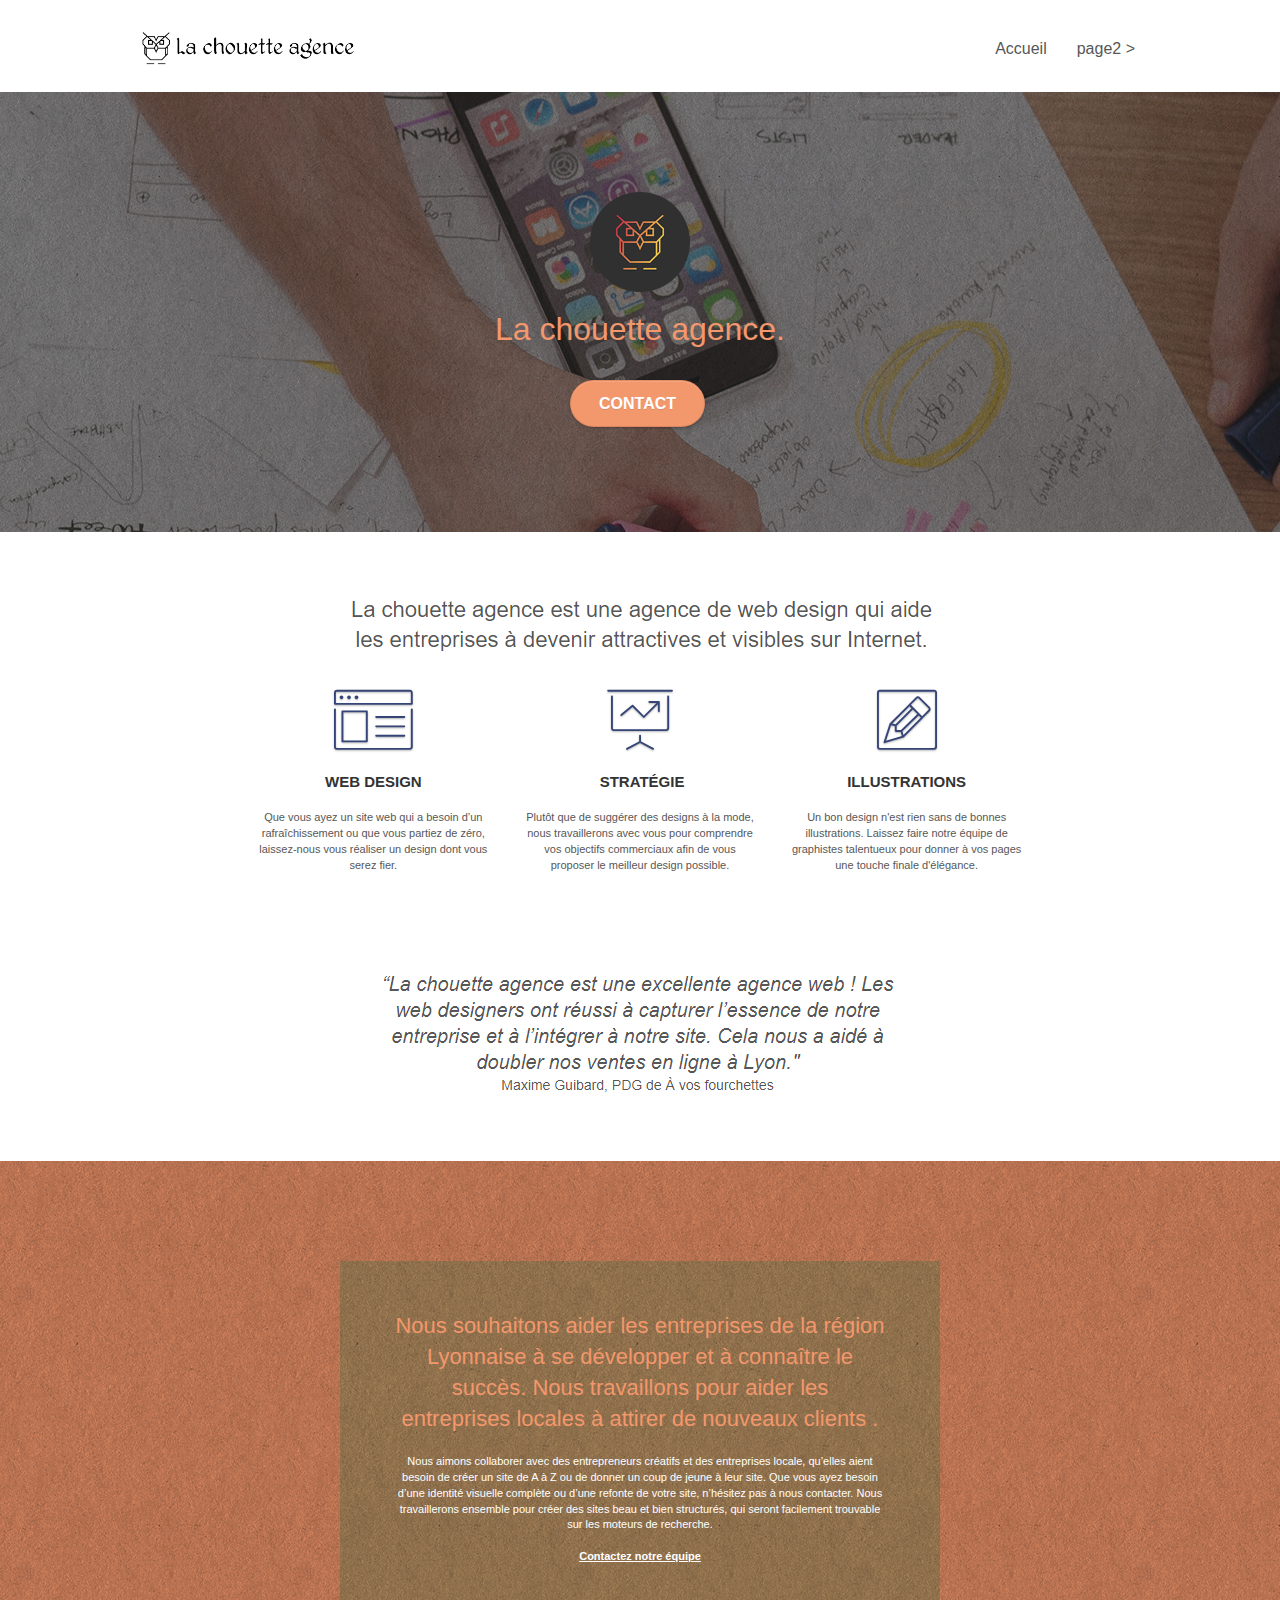
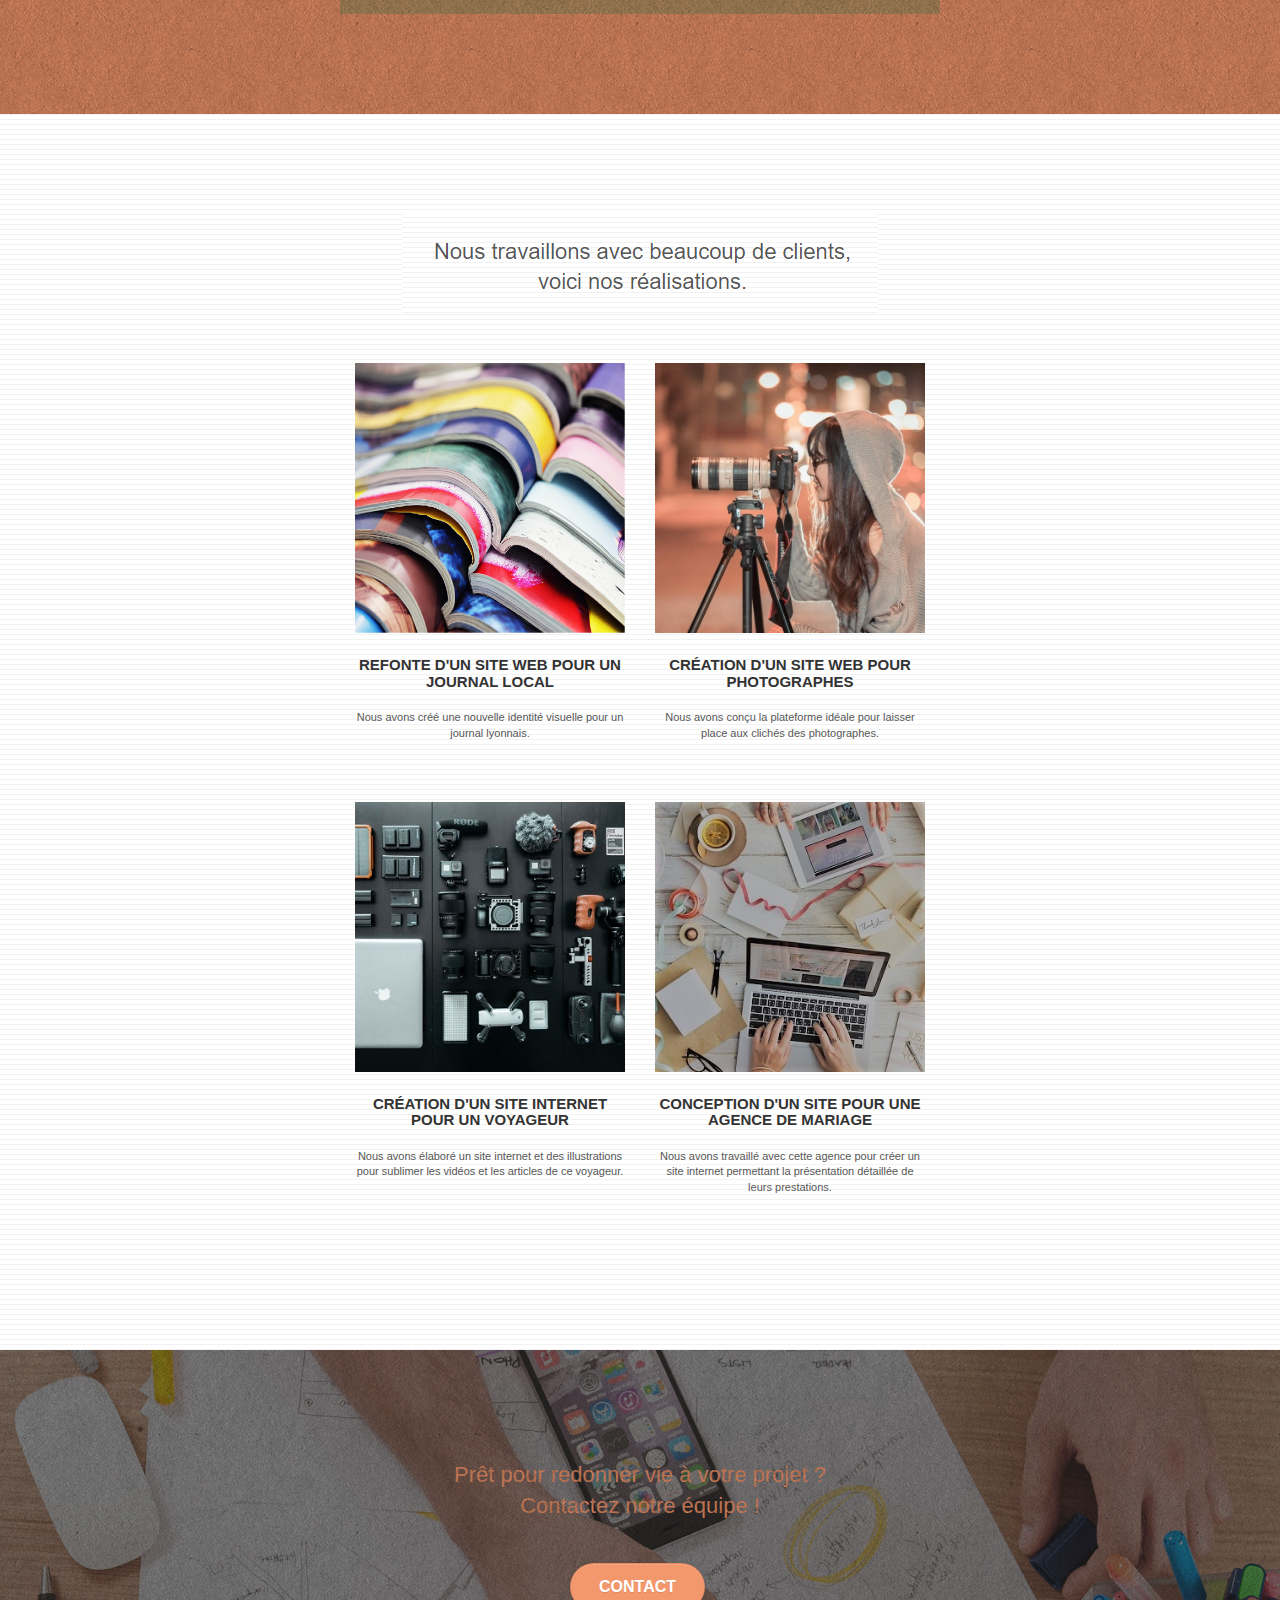
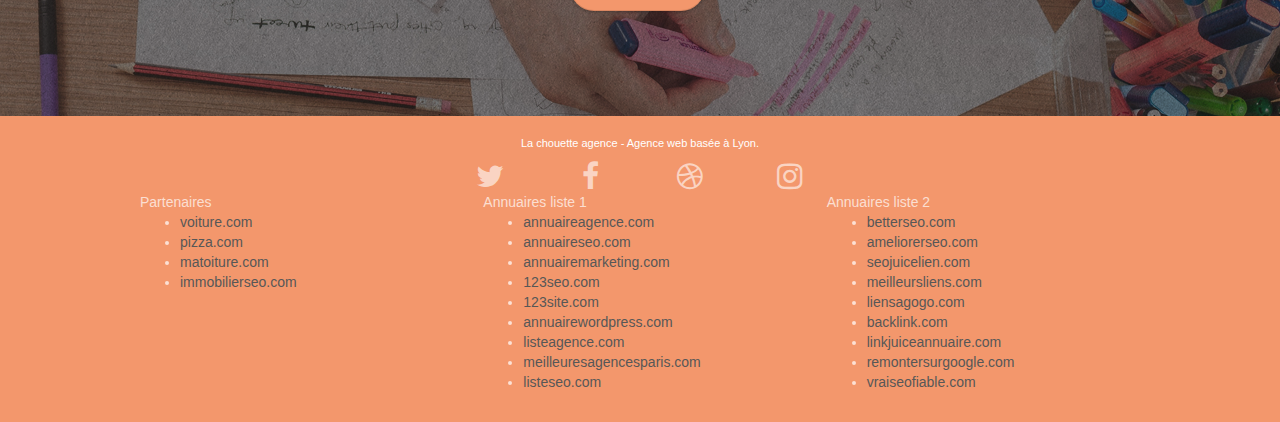
==== accueil.html @ 270ebd05 "changer nom des fichier htrml" ====
<!doctype html>
<html lang="Default">
<head>
    <meta charset="utf-8">
    <meta name="description" content="">
    <meta name="viewport" content="width=device-width, initial-scale=1.0, viewport-fit=cover">
    <link rel="shortcut icon" type="image/png" href="favicon.jpg">
    
	<link rel="stylesheet" type="text/css" href="./css/bootstrap.css">
	<link rel="stylesheet" type="text/css" href="style.css">
	<link rel="stylesheet" type="text/css" href="./css/font-awesome.css">
	<link rel="stylesheet" type="text/css" href="./css/et-line.css">
	
    
	<script src="./js/jquery-2.1.0.js"></script>
	<script src="./js/bootstrap.js"></script>
	<script src="./js/blocs.js"></script>
	<script src="./js/jquery.touchSwipe.js" defer></script>
	<script src="./js/gmaps.js"></script>

    <title>.</title>

    
<!-- Analytics -->
 
<!-- Analytics END -->
    
</head>
<body>
<!-- Principal conteneur -->
<div class="page-container">
    
<!-- bloc-0 -->
<div class="bloc bgc-white l-bloc " id="bloc-0">
	<div class="container bloc-sm">

		<nav class="navbar row">
			<div class="navbar-header">
				<a class="navbar-brand" href="index.html"><img src="img/la-chouette-agence.png" alt="paris web design logo agence web meilleure agence" height="40" /></a>
				<button id="nav-toggle" type="button" class="ui-navbar-toggle navbar-toggle" data-toggle="collapse" data-target=".navbar-1">
					<span class="sr-only">Toggle navigation</span><span class="icon-bar"></span><span class="icon-bar"></span><span class="icon-bar"></span>
				</button>
			</div>
			<div class="collapse navbar-collapse navbar-1 special-dropdown-nav">
				<ul class="site-navigation nav navbar-nav">
					<li>
						<a href="index.html">Accueil</a>
					</li>
					<li>
					</li>
					<li>
						<a href="page2.html">page2 &gt;</a>
					</li>
				</ul>
			</div>
		</nav>
	</div>
</div>
<!-- bloc-0 END -->

<!-- bloc-1-presentation -->
<div class="bloc bgc-dark-slate-blue bg-banniere d-bloc bg-t-edge bloc-bg-texture texture-paper b-parallax" id="bloc-1-hero">
	<div class="container bloc-lg">
		<div class="row tight-width-whitespace">
			<div class="col-sm-12">
				<img src="img/logo.png" class="center-block image-resize-mode" width="100" alt="La chouette agence, agence web paris, création logo paris" />
				<h1 class="text-center hero-bloc-text tc-white ">
					La chouette agence.
				</h1>
				<div class="text-center">
					<a href="page2.html" class="btn btn-lg btn-clean btn-rd cta-hero btn-atomic-tangerine" id="cta-hero">Contact</a>
				</div>
			</div>
		</div>
	</div>
</div>
<!-- bloc-1-presentation END -->

<!-- bloc-2-services -->
<div class="bloc bgc-white l-bloc" id="bloc-2-services">
	<div class="container bloc-md">
		<div class="row">
			<div class="col-sm-12 text-center">
				<img alt="agence web, agence web paris, web design paris, stratégie web" src="img/title.png" />
			</div>
		</div>
		<div class="row voffset-lg med-width-whitespace">
			<div class="col-sm-4">
				<div class="text-center">
					<span class="et-icon-browser sm-shadow icon-dark-slate-blue icons icon-lg"></span>
				</div>
				<h3 class="mg-md text-center">
					Web design
				</h3>
				<p class="text-center ">
					Que vous ayez un site web qui a besoin d&rsquo;un rafraîchissement ou que vous partiez de zéro, laissez-nous vous réaliser un design dont vous serez fier.
				</p>
			</div>
			<div class="col-sm-4">
				<div class="text-center">
					<span class="et-icon-presentation sm-shadow icon-dark-slate-blue icons icon-lg"></span>
				</div>
				<h3 class="mg-md text-center">
					&nbsp;Stratégie
				</h3>
				<p class="text-center ">
					Plutôt que de suggérer des designs à la mode, nous travaillerons avec vous pour comprendre vos objectifs commerciaux afin de vous proposer le meilleur design possible.<br>
				</p>
			</div>
			<div class="col-sm-4">
				<div class="text-center">
					<span class="et-icon-edit sm-shadow icon-dark-slate-blue icons icon-lg"></span>
				</div>
				<h3 class="mg-md text-center">
					Illustrations
				</h3>
				<p class="text-center ">
					Un bon design n'est rien sans de bonnes illustrations. Laissez faire notre équipe de graphistes talentueux pour donner à vos pages une touche finale d'élégance.
				</p>
			</div>
		</div>
		<div class="row voffset-lg voffset">
			<div class="col-xs-12 col-md-8 col-md-offset-2 text-center">
				<img alt="agence web, agence web paris, web design paris, stratégie web" src="img/citation.png" />

			</div>
		</div>
	</div>
</div>
<!-- bloc-2-services END -->

<!-- bloc-3-what-i-do -->
<div class="bloc tc-white bgc-atomic-tangerine bg-presentation d-bloc bloc-bg-texture texture-paper b-parallax" id="bloc-3-what-i-do">
	<div class="container bloc-lg">
		<div class="row tight-width-whitespace black-background">
			<div class="col-sm-12">
				<h2 class="mg-md text-center tc-white">
					Nous souhaitons aider les entreprises de la région Lyonnaise à se développer et à connaître le succès. Nous travaillons pour aider les entreprises locales à attirer de nouveaux clients .<br>
				</h2>
				<p class="text-center white">
					Nous aimons collaborer avec des entrepreneurs créatifs et des entreprises locale, qu’elles aient besoin de créer un site de A à Z ou de donner un coup de jeune à leur site. Que vous ayez besoin d’une identité visuelle complète ou d’une refonte de votre site, n’hésitez pas à nous contacter. Nous travaillerons ensemble pour créer des sites beau et bien structurés, qui seront facilement trouvable sur les moteurs de recherche. <br><br><a class="ltc-white bold-link" href="page2.html">Contactez notre équipe</a><br>
				</p>
			</div>
		</div>
	</div>
</div>
<!-- bloc-3-what-i-do END -->

<!-- bloc-4-portfolio -->
<div class="bloc bgc-white bg-lines-h2-bg bg-repeat l-bloc" id="bloc-4-portfolio">
	<div class="container bloc-lg">
		<div class="row">
			<div class="col-sm-12 text-center">
				<img alt="agence web, agence web paris, web design paris, stratégie web" src="img/title2.png" />
			</div>
		</div>
		<div class="row tight-width-whitespace portfolio-row">
			<div class="col-sm-6">
				<a href="#" data-lightbox="img/1.jpg" data-gallery-id="gallery-1" data-caption="Refonte d'un site web pour un journal local" data-frame="snapshot-lb"><img src="img/1.jpg" alt="paris web design logo agence web meilleure agence et refonte site web journal" class="img-responsive portfolio-thumb" /></a>
				<h3 class="mg-md text-center">
					Refonte d'un site web pour un journal local
				</h3>
				<p class="text-center">
					Nous avons créé une nouvelle identité visuelle pour un journal lyonnais.
				</p>
			</div>
			<div class="col-sm-6">
				<a href="#" data-lightbox="img/2.jpg" data-gallery-id="gallery-1" data-caption="Création d'un site web pour photographes" data-frame="snapshot-lb"><img src="img/2.jpg" class="img-responsive portfolio-thumb" alt="paris web design logo agence web meilleure agence, Création d'un site web pour photographes" /></a>
				<h3 class="mg-md text-center">
					Création d'un site web pour photographes
				</h3>
				<p class="text-center">
					Nous avons conçu la plateforme idéale pour laisser place aux clichés des photographes.
				</p>
			</div>
		</div>
		<div class="row tight-width-whitespace portfolio-row">
			<div class="col-sm-6">
				<a href="#" data-lightbox="img/3.jpg" data-gallery-id="gallery-1" data-caption="Création d'un site internet pour un voyageur" data-frame="snapshot-lb"><img src="img/3.jpg" class="img-responsive portfolio-thumb" alt="paris web design logo agence web meilleure agence, Création d'un site web pour voyageur"/></a>
				<h3 class="mg-md text-center">
					Création d'un site internet pour un voyageur
				</h3>
				<p class="text-center">
					Nous avons élaboré un site internet et des illustrations pour sublimer les vidéos et les articles de ce voyageur.
				</p>
			</div>
			<div class="col-sm-6">
				<a href="#" data-lightbox="img/4.jpg" data-gallery-id="gallery-1" data-caption="Conception d'un site pour une agence de mariage" data-frame="snapshot-lb"><img src="img/4.jpg" class="img-responsive portfolio-thumb" alt="paris web design logo agence web meilleure agence, Création d'un site web pour agence de mariage" /></a>
				<h3 class="mg-md text-center">
					Conception d'un site pour une agence de mariage
				</h3>
				<p class="text-center">
					Nous avons travaillé avec cette agence pour créer un site internet permettant la présentation détaillée de leurs prestations.
				</p>
			</div>
		</div>
	</div>
</div>
<!-- bloc-4-portfolio END -->

<!-- bloc-5-cta -->
<div class="bloc bgc-dark-slate-blue bg-banniere d-bloc bloc-bg-texture texture-paper" id="bloc-5-cta">
	<div class="container bloc-lg">
		<div class="row">
			<h2 class="mg-md text-center tc-white">
				Prêt pour redonner vie à votre projet ?<br>Contactez notre équipe !
			</h2>
			<div class="col-sm-12 text-center">
				<a href="page2.html" class="btn btn-atomic-tangerine btn-clean btn-rd btn-lg cta-hero">Contact</a>
			</div>
		</div>
	</div>
</div>
<!-- bloc-5-cta END -->

<!-- Footer - bloc-8 -->
<div class="bloc bgc-atomic-tangerine d-bloc" id="bloc-8">
	<div class="container bloc-sm">
		<div class="row">
			<div class="col-sm-12">
				<p class="text-center white">
					La chouette agence - Agence web basée à Lyon.<br>
				</p>
				<div class="row row-no-gutters social">
					<div class="col-sm-3">
						<div class="text-center">
							<a class="social" href="index.html"><span class="fa fa-twitter icon-md"></span></a>
						</div>
					</div>
					<div class="col-sm-3">
						<div class="text-center">
							<a class="social" href="index.html"><span class="fa fa-facebook icon-md"></span></a>
						</div>
					</div>
					<div class="col-sm-3">
						<div class="text-center">
							<a class="social" href="index.html"><span class="fa fa-dribbble icon-md"></span></a>
						</div>
					</div>
					<div class="col-sm-3">
						<div class="text-center">
							<a class="social" href="index.html"><span class="fa fa-instagram icon-md"></span></a>
						</div>
					</div>
				</div>
				<div class="row">
					<div class="col-sm-4">
						Partenaires
							<ul>
								<li><a href="voiture.com">voiture.com</a></li>
								<li><a href="pizza.com">pizza.com</a></li>
								<li><a href="matoiture.com">matoiture.com</a></li>
								<li><a href="immobilierseo.com">immobilierseo.com</a></li>
							</ul>		
					</div>
					<div class="col-sm-4">
						Annuaires liste 1
						<ul>
							<li><a href="annuaireagence.com">annuaireagence.com</a></li>
							<li><a href="annuaireseo.com">annuaireseo.com</a></li>
							<li><a href="annuairemarketing.com">annuairemarketing.com</a></li>
							<li><a href="123seoture.com">123seo.com</a></li>
							<li><a href="123site.com">123site.com</a></li>
							<li><a href="annuairewordpress.com">annuairewordpress.com</a></li>
							<li><a href="listeagence.com">listeagence.com</a></li>
							<li><a href="meilleuresagencesparis.com">meilleuresagencesparis.com</a></li>
							<li><a href="listeseo.com">listeseo.com</a></li>
						</ul>
					</div>
					<div class="col-sm-4">
						Annuaires liste 2
						<ul>
							<li><a href="betterseo.com">betterseo.com</a></li>
							<li><a href="ameliorerseo.com">ameliorerseo.com</a></li>
							<li><a href="seojuicelien.com">seojuicelien.com</a></li>
							<li><a href="meilleursliens.com">meilleursliens.com</a></li>
							<li><a href="liensagogo.com">liensagogo.com</a></li>
							<li><a href="backlink.com">backlink.com</a></li>
							<li><a href="linkjuiceannuaire.com">linkjuiceannuaire.com</a></li>
							<li><a href="remontersurgoogle.com">remontersurgoogle.com</a></li>
							<li><a href="vraiseofiable.com">vraiseofiable.com</a></li>
						</ul>
					</div>
				</div>
			</div>
		</div>
	</div>
</div>
<!-- Footer - bloc-8 END -->

</div>
<!-- Principal conteneur END -->
    

</body>
</html>
---- style.css ----
body {
    margin: 0;
    padding: 0;
    background: #FFF;
    overflow-x: hidden;
    -webkit-font-smoothing: antialiased;
    -moz-osx-font-smoothing: grayscale;
}

a,
button {
    transition: all .3s ease-in-out;
    outline: none!important;
}

a:hover {
    text-decoration: none;
    cursor: pointer;
}

#page-loading-blocs-notifaction {
    position: fixed;
    top: 0;
    bottom: 0;
    width: 100%;
    z-index: 100000;
    background: #FFFFFF url("img/pageload-spinner.gif") no-repeat center center;
}

.bloc {
    width: 100%;
    clear: both;
    background: 50% 50% no-repeat;
    padding: 0 50px;
    -webkit-background-size: cover;
    -moz-background-size: cover;
    -o-background-size: cover;
    background-size: cover;
    position: relative;
}

.bloc .container {
    padding-left: 0;
    padding-right: 0;
}

.bloc-lg {
    padding: 100px 50px;
}

.bloc-md {
    padding: 50px;
}

.bloc-sm {
    padding: 20px 50px;
}

.bg-center,
.bg-l-edge,
.bg-r-edge,
.bg-t-edge,
.bg-b-edge,
.bg-tl-edge,
.bg-bl-edge,
.bg-tr-edge,
.bg-br-edge,
.bg-repeat {
    -webkit-background-size: auto!important;
    -moz-background-size: auto!important;
    -o-background-size: auto!important;
    background-size: auto!important;
}

.bg-repeat {
    background: repeat;
}

.bg-t-edge {
    background: top no-repeat;
}

.bloc-bg-texture::before {
    content: "";
    background-size: 2px 2px;
    position: absolute;
    top: 0;
    bottom: 0;
    left: 0;
    right: 0;
}

.texture-paper::before {
    background: url("img/texture-paper.png");
    background-size: 280px 280px;
}

.b-parallax {
    background-attachment: fixed;
}

.d-bloc {
    color: rgba(255, 255, 255, .7);
}

.d-bloc button:hover {
    color: rgba(255, 255, 255, .9);
}

.d-bloc .icon-round,
.d-bloc .icon-square,
.d-bloc .icon-rounded,
.d-bloc .icon-semi-rounded-a,
.d-bloc .icon-semi-rounded-b {
    border-color: rgba(255, 255, 255, .9);
}

.d-bloc .divider-h span {
    border-color: rgba(255, 255, 255, .2);
}

.d-bloc .a-btn,
.d-bloc .navbar a,
.d-bloc .navbar-brand,
.d-bloc a .icon-sm,
.d-bloc a .icon-md,
.d-bloc a .icon-lg,
.d-bloc a .icon-xl,
.d-bloc h1 a,
.d-bloc h2 a,
.d-bloc h3 a,
.d-bloc h4 a,
.d-bloc h5 a,
.d-bloc h6 a,
.d-bloc p a {
    color: rgba(255, 255, 255, .6);
}

.d-bloc .a-btn:hover,
.d-bloc .navbar a:hover,
.d-bloc .navbar-brand:hover,
.d-bloc a:hover .icon-sm,
.d-bloc a:hover .icon-md,
.d-bloc a:hover .icon-lg,
.d-bloc a:hover .icon-xl,
.d-bloc h1 a:hover,
.d-bloc h2 a:hover,
.d-bloc h3 a:hover,
.d-bloc h4 a:hover,
.d-bloc h5 a:hover,
.d-bloc h6 a:hover,
.d-bloc p a:hover {
    color: rgba(255, 255, 255, 1);
}

.d-bloc .navbar-toggle .icon-bar {
    background: rgba(255, 255, 255, 1);
}

.d-bloc .btn-wire,
.d-bloc .btn-wire:hover {
    color: rgba(255, 255, 255, 1);
    border-color: rgba(255, 255, 255, 1);
}

.d-bloc .panel {
    color: rgba(0, 0, 0, .5);
}

.d-bloc .panel button:hover {
    color: rgba(0, 0, 0, .7);
}

.d-bloc .panel icon {
    border-color: rgba(0, 0, 0, .7);
}

.d-bloc .panel .divider-h span {
    border-color: rgba(0, 0, 0, .1);
}

.d-bloc .panel .a-btn {
    color: rgba(0, 0, 0, .6);
}

.d-bloc .panel .a-btn:hover {
    color: rgba(0, 0, 0, 1);
}

.d-bloc .panel .btn-wire,
.d-bloc .panel .btn-wire:hover {
    color: rgba(0, 0, 0, .7);
    border-color: rgba(0, 0, 0, .3);
}

.d-bloc .panel,
.l-bloc {
    color: rgba(0, 0, 0, .5);
}

.d-bloc .panel button:hover,
.l-bloc button:hover {
    color: rgba(0, 0, 0, .7);
}

.l-bloc .icon-round,
.l-bloc .icon-square,
.l-bloc .icon-rounded,
.l-bloc .icon-semi-rounded-a,
.l-bloc .icon-semi-rounded-b {
    border-color: rgba(0, 0, 0, .7);
}

.d-bloc .panel .divider-h span,
.l-bloc .divider-h span {
    border-color: rgba(0, 0, 0, .1);
}

.d-bloc .panel .a-btn,
.l-bloc .a-btn,
.l-bloc .navbar a,
.l-bloc .navbar-brand,
.l-bloc a .icon-sm,
.l-bloc a .icon-md,
.l-bloc a .icon-lg,
.l-bloc a .icon-xl,
.l-bloc h1 a,
.l-bloc h2 a,
.l-bloc h3 a,
.l-bloc h4 a,
.l-bloc h5 a,
.l-bloc h6 a,
.l-bloc p a {
    color: rgba(0, 0, 0, .6);
}

.d-bloc .panel .a-btn:hover,
.l-bloc .a-btn:hover,
.l-bloc .navbar a:hover,
.l-bloc .navbar-brand:hover,
.l-bloc a:hover .icon-sm,
.l-bloc a:hover .icon-md,
.l-bloc a:hover .icon-lg,
.l-bloc a:hover .icon-xl,
.l-bloc h1 a:hover,
.l-bloc h2 a:hover,
.l-bloc h3 a:hover,
.l-bloc h4 a:hover,
.l-bloc h5 a:hover,
.l-bloc h6 a:hover,
.l-bloc p a:hover {
    color: rgba(0, 0, 0, 1);
}

.l-bloc .navbar-toggle .icon-bar {
    color: rgba(0, 0, 0, .6);
}

.d-bloc .panel .btn-wire,
.d-bloc .panel .btn-wire:hover,
.l-bloc .btn-wire,
.l-bloc .btn-wire:hover {
    color: rgba(0, 0, 0, .7);
    border-color: rgba(0, 0, 0, .3);
}

.voffset {
    margin-top: 30px;
}

.voffset-lg {
    margin-top: 80px;
}

.row-no-gutters {
    margin-right: 0;
    margin-left: 0;
}

.row.row-no-gutters > [class^="col-"],
.row.row-no-gutters > [class*=" col-"] {
    padding-right: 0;
    padding-left: 0;
}

#bloc-1-hero h1 {
    font-size: 32px;
}

.navbar {
    margin-bottom: 0;
    z-index: 1;
}

.navbar-brand {
    height: auto;
    padding: 3px 15px;
    font-size: 25px;
    font-weight: normal;
    font-weight: 600;
    line-height: 44px;
}

.navbar-brand img {
    max-height: 200px;
    margin: 0 5px 0 0;
    display: inline;
}

.navbar-brand img[src$=svg] {
    min-width: 100px;
}

.nav-center .navbar-brand img {
    margin: 0;
}

.navbar .nav {
    padding-top: 2px;
    margin-right: -16px;
    float: right;
    z-index: 1;
}

.nav > li {
    float: left;
    margin-top: 4px;
    font-size: 16px;
}

.navbar-nav .open .dropdown-menu > li > a {
    text-align: inherit;
}

.nav > li a:hover,
.nav > li a:focus {
    background: transparent;
}

.navbar-toggle {
    margin: 10px 10px 0 0;
    border: 0px;
}

.navbar-toggle:hover {
    background: transparent!important;
}

.navbar-toggle .icon-bar {
    background-color: rgba(0, 0, 0, .5);
    width: 26px;
}

.nav-invert .navbar .nav {
    float: left;
}

.nav-invert .navbar-header,
.nav-invert .navbar-brand {
    float: right;
    position: relative;
    z-index: 2;
}

@media (min-width: 768px) {
    .site-navigation {
        position: absolute;
        top: 50%;
        right: 20px;
        transform: translate(0, -50%);
        -webkit-transform: translateY(-50%);
    }
    .nav > li .dropdown-menu a,
    .nav > li .dropdown-menu a:hover {
        color: #484848;
    }
    .nav-invert .site-navigation {
        left: 0;
        right: 0;
    }
    .nav-center {
        text-align: center;
    }
    .nav-center .navbar-header {
        width: 100%;
    }
    .nav-center .navbar-header,
    .nav-center .navbar-brand,
    .nav-center .nav > li {
        float: none;
        display: inline-block;
    }
    .nav-center .site-navigation {
        position: relative;
        width: 100%;
        right: 0;
        margin-right: 0px;
        margin-top: 20px;
    }
    .nav-center.mini-nav .navbar-toggle {
        float: none;
        margin: 10px auto 0;
    }
}

.nav > li > .dropdown a {
    background: none!important;
    display: block;
    padding: 14px 15px;
}

nav .caret {
    margin: 0 5px;
}

.dropdown-menu .dropdown-menu {
    top: -8px;
    left: 100%;
}

.dropdown-menu .dropmenu-flow-right {
    top: 100%;
    left: 0;
    margin-left: -1px;
    border-top-left-radius: 0;
    border-top-right-radius: 0;
}

.dropdown-menu .dropdown span {
    border: 4px solid black;
    border-top-color: transparent;
    border-right-color: transparent;
    border-bottom-color: transparent;
    margin: 6px -5px 0 0!important;
    float: right;
}

.mg-md {
    margin-top: 10px;
    margin-bottom: 20px;
}

.mg-lg {
    margin-top: 10px;
    margin-bottom: 40px;
}

.btn {
    margin: 0 5px 5px 0;
}

.btn.pull-right {
    margin: 0 0 5px 5px;
}

.btn-d,
.btn-d:hover,
.btn-d:focus {
    color: #FFF;
    background: rgba(0, 0, 0, .3);
}

button {
    outline: none!important;
}

.btn-rd {
    border-radius: 40px;
}

.btn-clean {
    border: 1px solid rgba(0, 0, 0, .08);
    border-bottom-color: rgba(0, 0, 0, .1);
    text-shadow: 0 1px 0 rgba(0, 0, 1, .1);
    box-shadow: 0 1px 3px rgba(0, 0, 1, .25), inset 0 1px 0 0 rgba(255, 255, 255, .15);
}

.icon-md {
    font-size: 30px!important;
}

.icon-lg {
    font-size: 60px!important;
}

.sm-shadow {
    text-shadow: 0 1px 2px rgba(0, 0, 0, .3);
}

.panel-sq,
.panel-sq .panel-heading,
.panel-sq .panel-footer {
    border-radius: 0;
}

.panel-rd {
    border-radius: 30px;
}

.panel-rd .panel-heading {
    border-radius: 29px 29px 0 0;
}

.panel-rd .panel-footer {
    border-radius: 0 0 29px 29px;
}

.form-control {
    border-color: rgba(0, 0, 0, .1);
    box-shadow: none;
}

.scrollToTop {
    width: 40px;
    height: 40px;
    position: fixed;
    bottom: 20px;
    right: 20px;
    opacity: 0;
    z-index: 500;
    transition: all .3s ease-in-out;
}

.scrollToTop span {
    margin-top: 6px;
}

.showScrollTop {
    font-size: 14px;
    opacity: 1;
}

a[data-lightbox] {
    position: relative;
    display: block;
    text-align: center;
}

a[data-lightbox]:hover::before {
    content: "+";
    font-family: "HelveticaNeue-Light", "Helvetica Neue Light", "Helvetica Neue", Helvetica, Arial;
    font-size: 32px;
    width: 50px;
    height: 50px;
    margin-left: -25px;
    border-radius: 50%;
    background: rgba(0, 0, 0, .6);
    color: #FFF;
    font-weight: 100;
    z-index: 1;
    position: absolute;
    top: 50%;
    transform: translateY(-50%);
    -webkit-transform: translateY(-50%);
}

a[data-lightbox]:hover img {
    opacity: 0.6;
    -webkit-animation-fill-mode: none;
    animation-fill-mode: none;
}

#lightbox-modal {
    display: flex;
    align-items: center;
}

#lightbox-modal .modal-dialog {
    width: 90%;
    max-width: 900px;
    margin: 0 auto 0;
}

#lightbox-modal .modal-dialog img {
    max-height: 90vh;
    margin: 0 auto;
}

.lightbox-caption {
    padding: 20px;
    color: #FFF;
    background: rgba(0, 0, 0, .5);
    position: absolute;
    left: 15px;
    right: 15px;
    bottom: 5px;
}

.close-lightbox {
    color: #FFF;
    font-size: 30px;
    position: absolute;
    top: 20px;
    right: 20px;
    z-index: 20;
    background: rgba(0, 0, 0, .5);
    border: none;
    line-height: 30px;
    padding: 0 9px 5px;
    opacity: 0.3;
}

.close-lightbox:hover,
.next-lightbox:hover,
.prev-lightbox:hover {
    opacity: 1.0;
    color: #FFF;
}

.next-lightbox,
.prev-lightbox {
    font-size: 20px;
    color: rgba(255, 255, 255, .9);
    background: rgba(0, 0, 0, .5);
    transition: all .2s ease-in-out;
    position: absolute;
    top: 45%;
    z-index: 1;
    opacity: 0.4;
}

.next-lightbox {
    padding: 6px 8px 1px 13px;
    right: 25px;
}

.prev-lightbox {
    padding: 6px 13px 1px 10px;
    left: 25px;
}

.snapshot-lb .modal-body {
    padding-bottom: 45px;
}

.snapshot-lb .lightbox-caption {
    padding: 0;
    color: rgba(0, 0, 0, .5);
    background: none;
}

h1,
h2,
h3,
h4,
h5,
h6,
p,
label,
.btn,
a {
    font-family: "helvetica";
    font-weight: 400;
    color: #575757!important;
}

.container {
    max-width: 1000px;
}

.hero-bloc-text {
    font-size: 38px;
}

.hero-bloc-text-sub {
    font-size: 36px;
}

.statement-bloc-text {
    line-height: 26px;
    font-style: italic;
    font-size: 20px;
    text-align: center;
    font-weight: lighter;
    max-width: 520px;
    margin: auto auto auto auto;
}

p {
    font-size: 11px;
}

.tight-width-whitespace {
    max-width: 600px;
    margin: auto auto auto auto;
}

.h1 {
    font-size: 20px;
    font-family: "Open Sans";
}

.cta-hero {
    margin-top: 22px;
    color: #FFFFFF!important;
    text-transform: uppercase;
    padding: 12px 28px 12px 28px;
    font-size: 16px;
    font-weight: 700;
}

.social {
    max-width: 400px;
    margin: auto auto auto auto;
}

h2 {
    font-size: 22px;
    line-height: 1.4em;
}

h3 {
    font-size: 15px;
    text-transform: uppercase;
    font-weight: 700;
    color: #333333!important;
}

.med-width-whitespace {
    max-width: 800px;
    margin: auto auto auto auto;
    box-shadow: 0px 0px 0px #000000;
}

h1 {
    color: #333333!important;
}

h4 {
    color: #333333!important;
}

.icons {
    margin-bottom: 14px;
    margin-top: 24px;
}

.white {
    color: #FFFFFF!important;
}

.portfolio-thumb {
    margin-bottom: 24px;
}

.portfolio-row {
    margin-bottom: 44px;
    margin-top: 50px;
}

.avatar {
    box-shadow: 0px 4px 9px rgba(0, 0, 0, 0.3);
}

.black-background {
    background-color: rgba(165, 147, 99, 0.7);
    padding: 40px 40px 40px 40px;
}

.bold-link {
    font-weight: 900;
    text-decoration: underline!important;
}

.bgc-white {
    background-color: #FFFFFF;
}

.bgc-dark-slate-blue {
    background-color: #364577;
}

.bgc-atomic-tangerine {
    background-color: #F3976C;
}

.tc-white {
    color: #F3976C!important;
}

.btn-atomic-tangerine {
    background: #F3976C;
    color: #FFFFFF!important;
}

.btn-atomic-tangerine:hover {
    background: #c27956!important;
    color: #FFFFFF!important;
}

.ltc-white {
    color: #FFFFFF!important;
}

.ltc-white:hover {
    color: #cccccc!important;
}

.ltc-atomic-tangerine {
    color: #F3976C!important;
}

.ltc-atomic-tangerine:hover {
    color: #c27956!important;
}

.icon-dark-slate-blue {
    color: #364577!important;
    border-color: #364577!important;
}

.bg-dots-bg {
    background-image: url("img/dots-bg.png");
}

.bg-lines-h2-bg {
    background-image: url("img/lines-h2-bg.png");
}

.bg-banniere {
    background-image: url("img/la-chouette-agence-banniere.jpg");
}

.bg-presentation {
    background-image: url("img/image-de-presentation.bmp");
}

@media (max-width: 1024px) {
    .bloc {
        padding-left: 20px;
        padding-right: 20px;
    }
    .bloc.full-width-bloc,
    .bloc-tile-2.full-width-bloc .container,
    .bloc-tile-3.full-width-bloc .container,
    .bloc-tile-4.full-width-bloc .container {
        padding-left: 0;
        padding-right: 0;
    }
}

@media (max-width: 992px) and (min-width: 768px) {
    .navbar .nav {
        max-width: 80%
    }
    .nav-center.navbar .nav {
        max-width: 100%
    }
}

@media only screen and (min-device-width: 768px) and (max-device-width: 1024px) and (orientation: landscape) {
    .b-parallax {
        background-attachment: scroll;
    }
}

@media only screen and (min-device-width: 1024px) and (max-device-width: 1366px) and (-webkit-min-device-pixel-ratio: 1.5) {
    .b-parallax {
        background-attachment: scroll;
    }
}

@media (max-width: 991px) {
    .container {
        width: 100%;
    }
    .b-parallax {
        background-attachment: scroll;
    }
    .page-container,
    #hero-bloc {
        overflow-x: hidden;
        position: relative;
    }
    .bloc {
        padding-left: constant(safe-area-inset-left);
        padding-right: constant(safe-area-inset-right);
    }
    .bloc-group,
    .bloc-group .bloc {
        display: block;
        width: 100%;
    }
    .bloc-fill-screen .fill-bloc-top-edge,
    .bloc-fill-screen .fill-bloc-bottom-edge {
        padding: 0 20px;
        padding-left: constant(safe-area-inset-left);
        padding-right: constant(safe-area-inset-right);
    }
}

@media (max-width: 767px) {
    .page-container {
        overflow-x: hidden;
        position: relative;
    }
    h1,
    h2,
    h3,
    h4,
    h5,
    h6,
    p,
    #disqus_thread {
        padding-left: 10px!important;
        padding-right: 10px!important;
    }
    .b-parallax {
        background-attachment: scroll;
    }
    .navbar .nav {
        padding-top: 0;
        border-top: 1px solid rgba(0, 0, 0, .2);
        float: none!important;
    }
    .navbar.row {
        margin-left: 0;
        margin-right: 0;
    }
    .site-navigation {
        position: inherit;
        transform: none;
        -webkit-transform: none;
        -ms-transform: none;
    }
    .nav > li {
        margin-top: 0;
        border-bottom: 1px solid rgba(0, 0, 0, .1);
        background: rgba(0, 0, 0, .05);
        text-align: left;
        padding-left: 15px;
        width: 100%;
    }
    .nav > li:hover {
        background: rgba(0, 0, 0, .08);
    }
    .dropdown .dropdown a .caret {
        float: none;
        margin: 5px 0 0 10px!important;
        border: 4px solid black;
        border-bottom-color: transparent;
        border-right-color: transparent;
        border-left-color: transparent;
    }
    #hero-bloc .navbar .nav {
        background: rgba(0, 0, 0, .8);
    }
    #hero-bloc .navbar .nav a {
        color: rgba(255, 255, 255, .6);
    }
    .hero {
        padding: 50px 0;
    }
    .hero-nav {
        left: -1px;
        right: -1px;
    }
    .navbar-collapse {
        padding: 0;
        overflow-x: hidden;
        -webkit-box-shadow: none;
        box-shadow: none;
    }
    .navbar-brand img {
        max-height: 40px;
        width: auto;
    }
    .nav-invert .navbar-header {
        float: none;
        width: 100%;
    }
    .nav-invert .navbar-toggle {
        float: left;
        margin-left: 10px;
    }
    .bloc {
        padding-left: 0;
        padding-right: 0;
    }
    .bloc-xxl,
    .bloc-xl,
    .bloc-lg {
        padding: 40px 0;
    }
    .bloc-sm,
    .bloc-md {
        padding-left: 0;
        padding-right: 0;
    }
    .bloc-tile-2 .container,
    .bloc-tile-3 .container,
    .bloc-tile-4 .container,
    .bloc-fill-screen .fill-bloc-top-edge,
    .bloc-fill-screen .fill-bloc-bottom-edge {
        padding-left: 0;
        padding-right: 0;
    }
    .a-block {
        padding: 0 10px;
    }
    .btn-dwn {
        display: none;
    }
    .voffset {
        margin-top: 5px;
    }
    .voffset-md {
        margin-top: 20px;
    }
    .voffset-lg {
        margin-top: 30px;
    }
    form {
        padding: 5px;
    }
    .close-lightbox {
        display: inline-block;
    }
    .blocsapp-device-iphone5 {
        background-size: 216px 425px;
        padding-top: 60px;
        width: 216px;
        height: 425px;
    }
    .blocsapp-device-iphone5 img {
        width: 180px;
        height: 320px;
    }
}

@media (max-width: 400px) {
    .bloc {
        padding-left: 0;
        padding-right: 0;
    }
}

@media (max-width: 767px) {
    .bloc-mob-center-text {
        text-align: center;
    }
}
---- css/et-line.css ----
@font-face {
    font-family: et-line;
    src: url(../fonts/et-line.eot);
    src: url(../fonts/et-line.eot?#iefix) format('embedded-opentype'), url(../fonts/et-line.woff) format('woff'), url(../fonts/et-line.ttf) format('truetype'), url(../fonts/et-line.svg#et-line) format('svg');
    font-weight: 400;
    font-style: normal
}

.et-icon-adjustments,
.et-icon-alarmclock,
.et-icon-anchor,
.et-icon-aperture,
.et-icon-attachment,
.et-icon-bargraph,
.et-icon-basket,
.et-icon-beaker,
.et-icon-bike,
.et-icon-book-open,
.et-icon-briefcase,
.et-icon-browser,
.et-icon-calendar,
.et-icon-camera,
.et-icon-caution,
.et-icon-chat,
.et-icon-circle-compass,
.et-icon-clipboard,
.et-icon-clock,
.et-icon-cloud,
.et-icon-compass,
.et-icon-desktop,
.et-icon-dial,
.et-icon-document,
.et-icon-documents,
.et-icon-download,
.et-icon-dribbble,
.et-icon-edit,
.et-icon-envelope,
.et-icon-expand,
.et-icon-facebook,
.et-icon-flag,
.et-icon-focus,
.et-icon-gears,
.et-icon-genius,
.et-icon-gift,
.et-icon-global,
.et-icon-globe,
.et-icon-googleplus,
.et-icon-grid,
.et-icon-happy,
.et-icon-hazardous,
.et-icon-heart,
.et-icon-hotairballoon,
.et-icon-hourglass,
.et-icon-key,
.et-icon-laptop,
.et-icon-layers,
.et-icon-lifesaver,
.et-icon-lightbulb,
.et-icon-linegraph,
.et-icon-linkedin,
.et-icon-lock,
.et-icon-magnifying-glass,
.et-icon-map,
.et-icon-map-pin,
.et-icon-megaphone,
.et-icon-mic,
.et-icon-mobile,
.et-icon-newspaper,
.et-icon-notebook,
.et-icon-paintbrush,
.et-icon-paperclip,
.et-icon-pencil,
.et-icon-phone,
.et-icon-picture,
.et-icon-pictures,
.et-icon-piechart,
.et-icon-presentation,
.et-icon-pricetags,
.et-icon-printer,
.et-icon-profile-female,
.et-icon-profile-male,
.et-icon-puzzle,
.et-icon-quote,
.et-icon-recycle,
.et-icon-refresh,
.et-icon-ribbon,
.et-icon-rss,
.et-icon-sad,
.et-icon-scissors,
.et-icon-scope,
.et-icon-search,
.et-icon-shield,
.et-icon-speedometer,
.et-icon-strategy,
.et-icon-streetsign,
.et-icon-tablet,
.et-icon-target,
.et-icon-telescope,
.et-icon-toolbox,
.et-icon-tools,
.et-icon-tools-2,
.et-icon-trophy,
.et-icon-tumblr,
.et-icon-twitter,
.et-icon-upload,
.et-icon-video,
.et-icon-wallet,
.et-icon-wine {
    font-family: et-line;
    speak: none;
    font-style: normal;
    font-weight: 400;
    font-variant: normal;
    text-transform: none;
    line-height: 1;
    -webkit-font-smoothing: antialiased;
    -moz-osx-font-smoothing: grayscale;
    display: inline-block
}

.et-icon-mobile:before {
    content: "\e000"
}

.et-icon-laptop:before {
    content: "\e001"
}

.et-icon-desktop:before {
    content: "\e002"
}

.et-icon-tablet:before {
    content: "\e003"
}

.et-icon-phone:before {
    content: "\e004"
}

.et-icon-document:before {
    content: "\e005"
}

.et-icon-documents:before {
    content: "\e006"
}

.et-icon-search:before {
    content: "\e007"
}

.et-icon-clipboard:before {
    content: "\e008"
}

.et-icon-newspaper:before {
    content: "\e009"
}

.et-icon-notebook:before {
    content: "\e00a"
}

.et-icon-book-open:before {
    content: "\e00b"
}

.et-icon-browser:before {
    content: "\e00c"
}

.et-icon-calendar:before {
    content: "\e00d"
}

.et-icon-presentation:before {
    content: "\e00e"
}

.et-icon-picture:before {
    content: "\e00f"
}

.et-icon-pictures:before {
    content: "\e010"
}

.et-icon-video:before {
    content: "\e011"
}

.et-icon-camera:before {
    content: "\e012"
}

.et-icon-printer:before {
    content: "\e013"
}

.et-icon-toolbox:before {
    content: "\e014"
}

.et-icon-briefcase:before {
    content: "\e015"
}

.et-icon-wallet:before {
    content: "\e016"
}

.et-icon-gift:before {
    content: "\e017"
}

.et-icon-bargraph:before {
    content: "\e018"
}

.et-icon-grid:before {
    content: "\e019"
}

.et-icon-expand:before {
    content: "\e01a"
}

.et-icon-focus:before {
    content: "\e01b"
}

.et-icon-edit:before {
    content: "\e01c"
}

.et-icon-adjustments:before {
    content: "\e01d"
}

.et-icon-ribbon:before {
    content: "\e01e"
}

.et-icon-hourglass:before {
    content: "\e01f"
}

.et-icon-lock:before {
    content: "\e020"
}

.et-icon-megaphone:before {
    content: "\e021"
}

.et-icon-shield:before {
    content: "\e022"
}

.et-icon-trophy:before {
    content: "\e023"
}

.et-icon-flag:before {
    content: "\e024"
}

.et-icon-map:before {
    content: "\e025"
}

.et-icon-puzzle:before {
    content: "\e026"
}

.et-icon-basket:before {
    content: "\e027"
}

.et-icon-envelope:before {
    content: "\e028"
}

.et-icon-streetsign:before {
    content: "\e029"
}

.et-icon-telescope:before {
    content: "\e02a"
}

.et-icon-gears:before {
    content: "\e02b"
}

.et-icon-key:before {
    content: "\e02c"
}

.et-icon-paperclip:before {
    content: "\e02d"
}

.et-icon-attachment:before {
    content: "\e02e"
}

.et-icon-pricetags:before {
    content: "\e02f"
}

.et-icon-lightbulb:before {
    content: "\e030"
}

.et-icon-layers:before {
    content: "\e031"
}

.et-icon-pencil:before {
    content: "\e032"
}

.et-icon-tools:before {
    content: "\e033"
}

.et-icon-tools-2:before {
    content: "\e034"
}

.et-icon-scissors:before {
    content: "\e035"
}

.et-icon-paintbrush:before {
    content: "\e036"
}

.et-icon-magnifying-glass:before {
    content: "\e037"
}

.et-icon-circle-compass:before {
    content: "\e038"
}

.et-icon-linegraph:before {
    content: "\e039"
}

.et-icon-mic:before {
    content: "\e03a"
}

.et-icon-strategy:before {
    content: "\e03b"
}

.et-icon-beaker:before {
    content: "\e03c"
}

.et-icon-caution:before {
    content: "\e03d"
}

.et-icon-recycle:before {
    content: "\e03e"
}

.et-icon-anchor:before {
    content: "\e03f"
}

.et-icon-profile-male:before {
    content: "\e040"
}

.et-icon-profile-female:before {
    content: "\e041"
}

.et-icon-bike:before {
    content: "\e042"
}

.et-icon-wine:before {
    content: "\e043"
}

.et-icon-hotairballoon:before {
    content: "\e044"
}

.et-icon-globe:before {
    content: "\e045"
}

.et-icon-genius:before {
    content: "\e046"
}

.et-icon-map-pin:before {
    content: "\e047"
}

.et-icon-dial:before {
    content: "\e048"
}

.et-icon-chat:before {
    content: "\e049"
}

.et-icon-heart:before {
    content: "\e04a"
}

.et-icon-cloud:before {
    content: "\e04b"
}

.et-icon-upload:before {
    content: "\e04c"
}

.et-icon-download:before {
    content: "\e04d"
}

.et-icon-target:before {
    content: "\e04e"
}

.et-icon-hazardous:before {
    content: "\e04f"
}

.et-icon-piechart:before {
    content: "\e050"
}

.et-icon-speedometer:before {
    content: "\e051"
}

.et-icon-global:before {
    content: "\e052"
}

.et-icon-compass:before {
    content: "\e053"
}

.et-icon-lifesaver:before {
    content: "\e054"
}

.et-icon-clock:before {
    content: "\e055"
}

.et-icon-aperture:before {
    content: "\e056"
}

.et-icon-quote:before {
    content: "\e057"
}

.et-icon-scope:before {
    content: "\e058"
}

.et-icon-alarmclock:before {
    content: "\e059"
}

.et-icon-refresh:before {
    content: "\e05a"
}

.et-icon-happy:before {
    content: "\e05b"
}

.et-icon-sad:before {
    content: "\e05c"
}

.et-icon-facebook:before {
    content: "\e05d"
}

.et-icon-twitter:before {
    content: "\e05e"
}

.et-icon-googleplus:before {
    content: "\e05f"
}

.et-icon-rss:before {
    content: "\e060"
}

.et-icon-tumblr:before {
    content: "\e061"
}

.et-icon-linkedin:before {
    content: "\e062"
}

.et-icon-dribbble:before {
    content: "\e063"
}
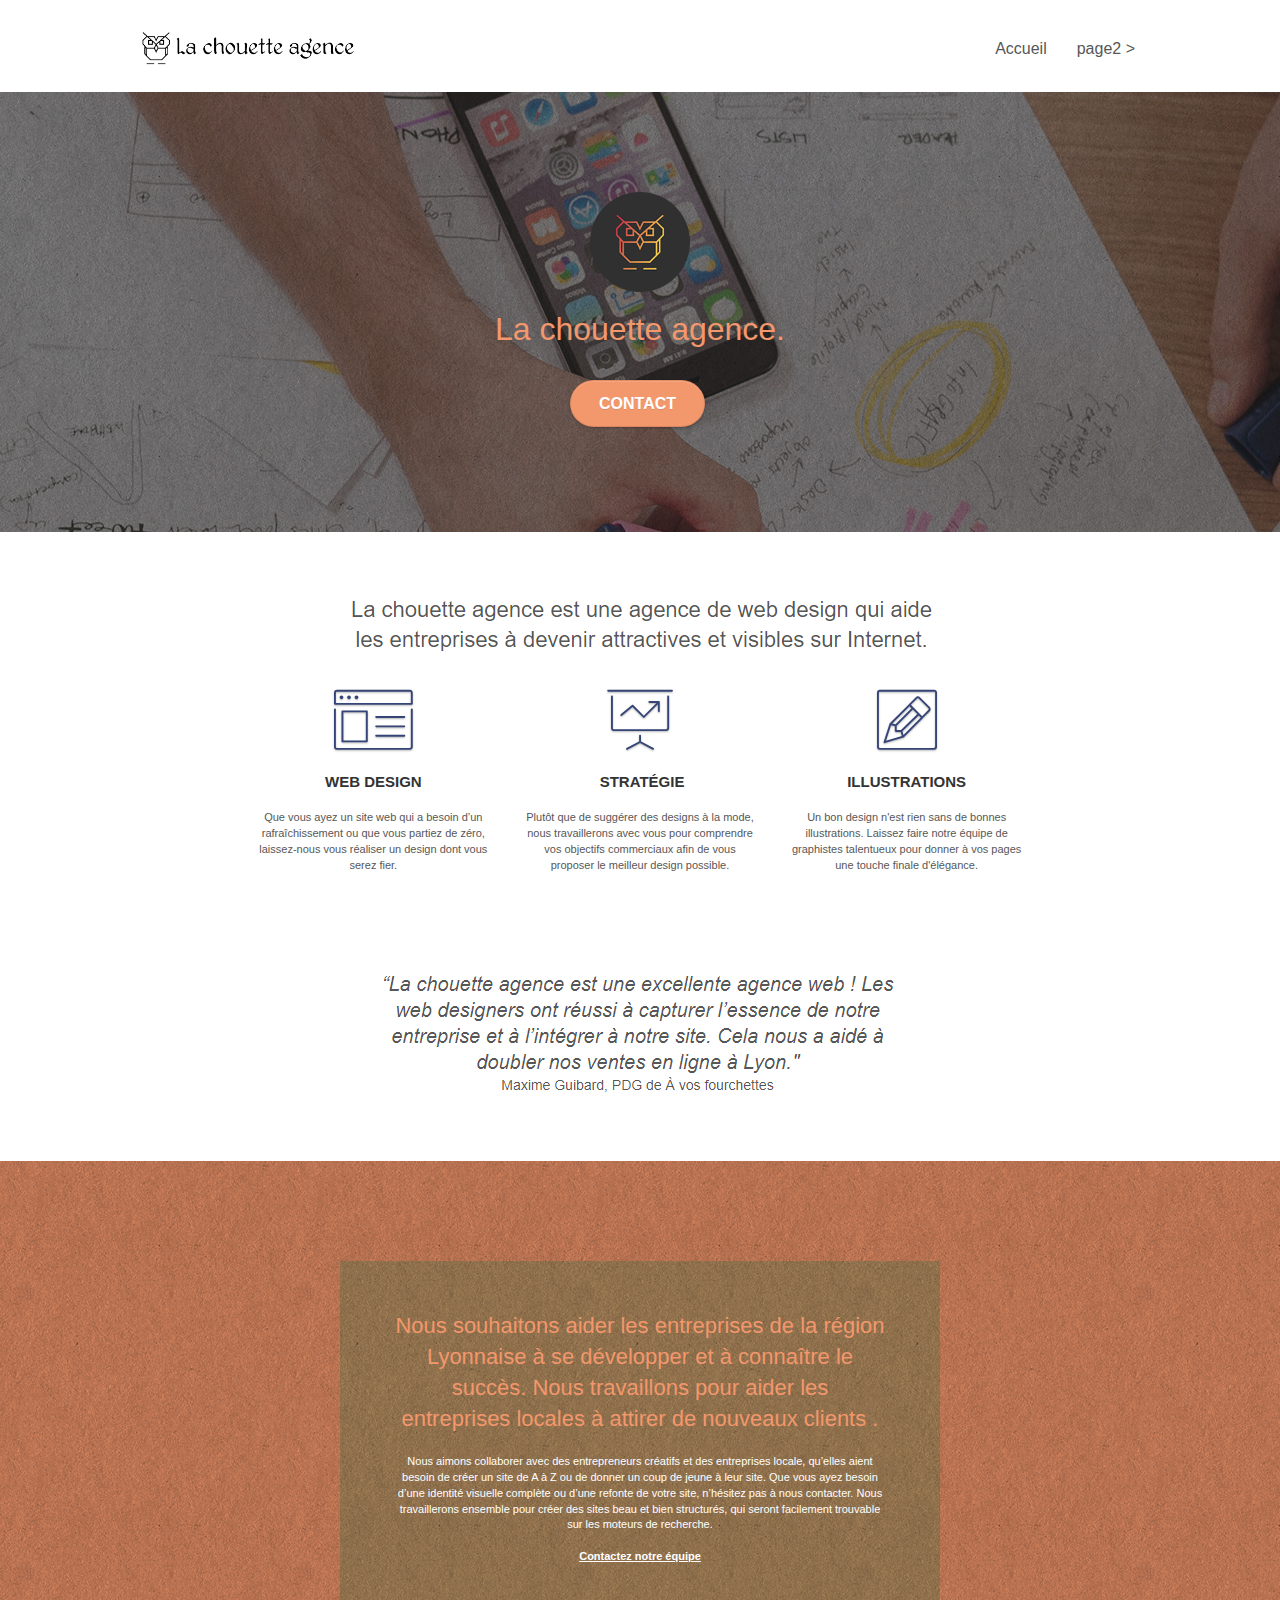
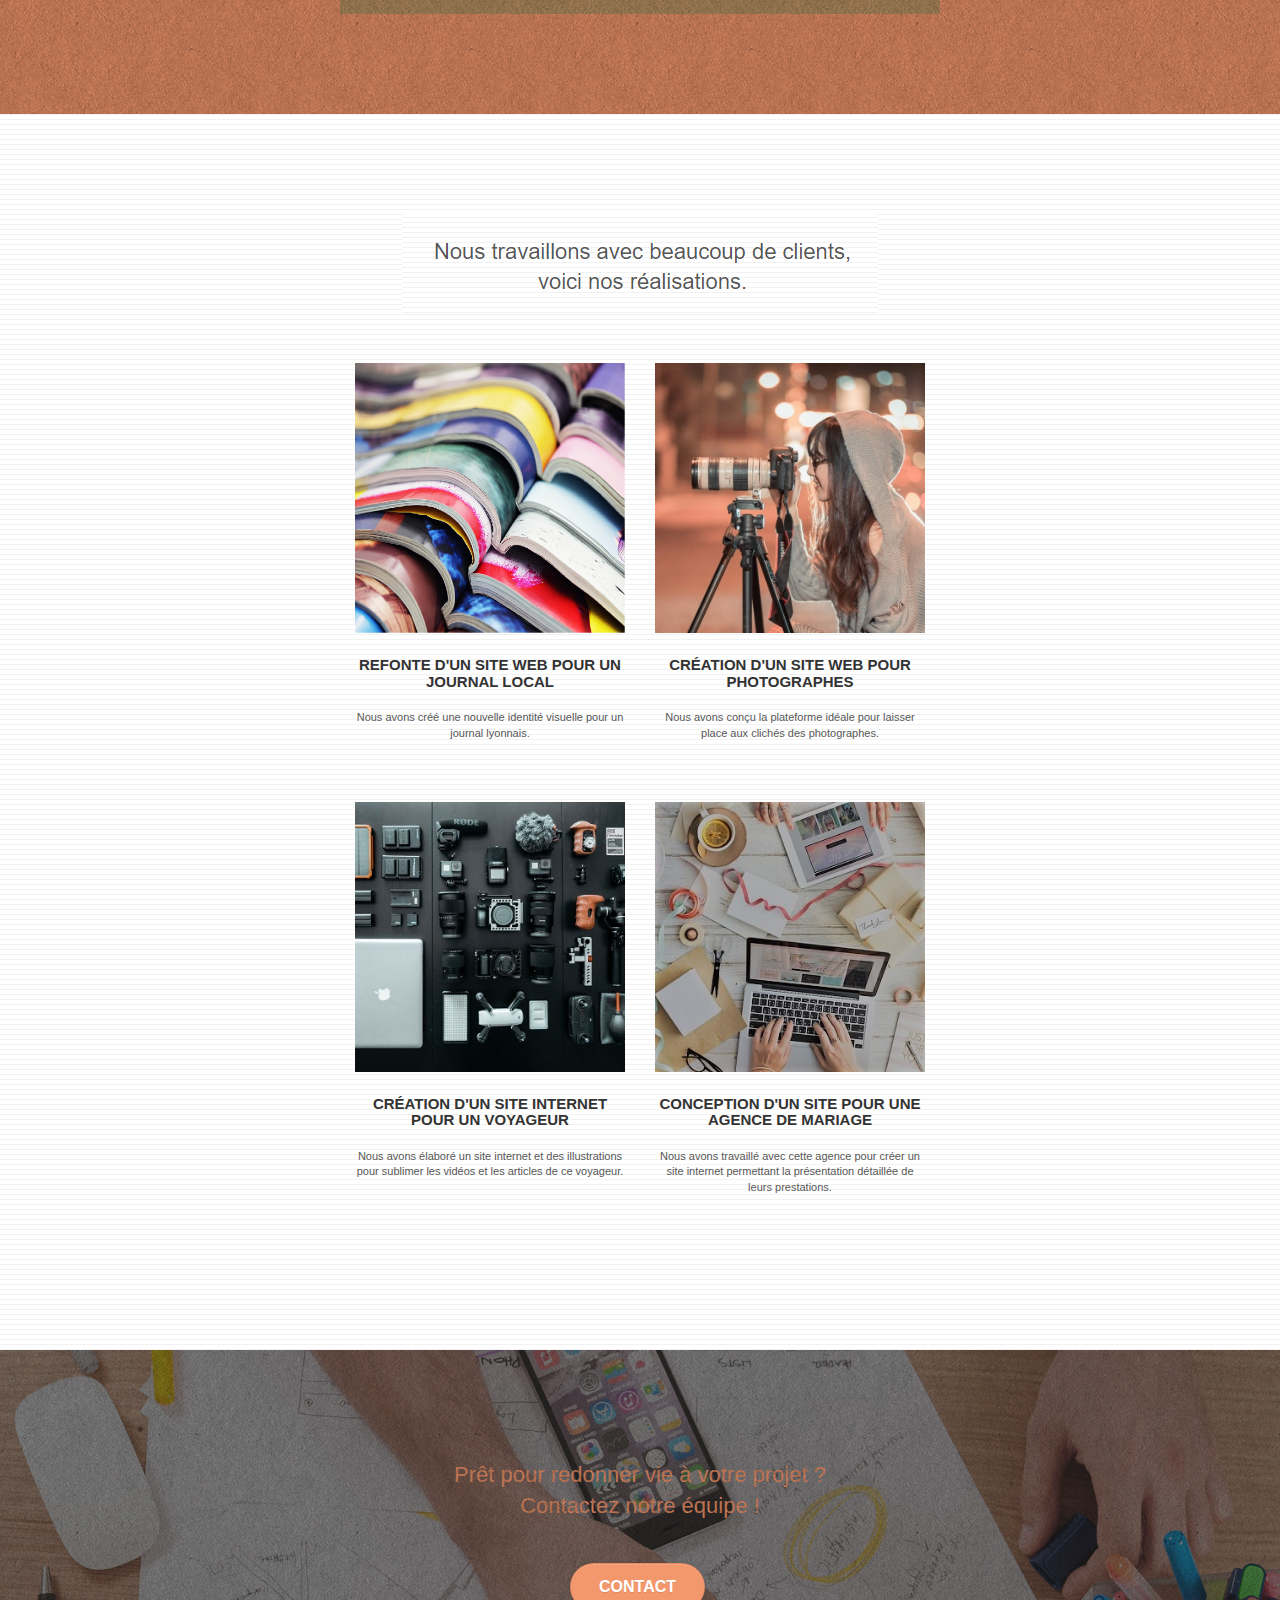
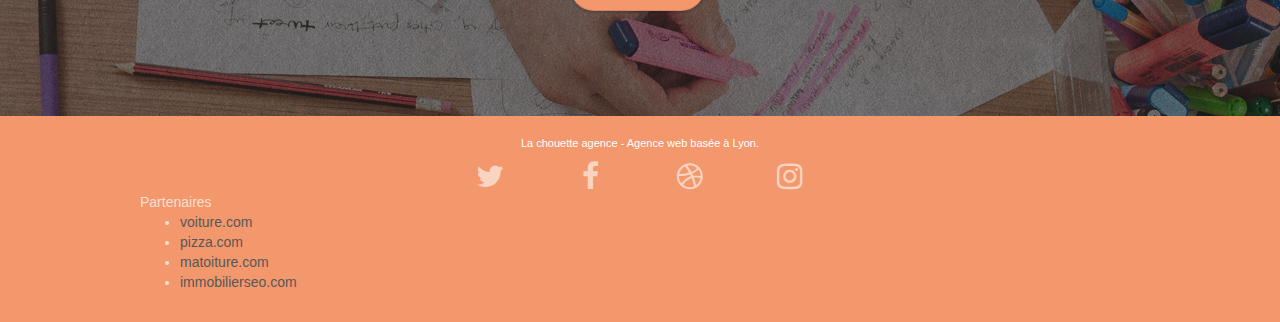
==== commit ea45d44a: "suppresssion liste des partenaires" ====
--- a/accueil.html
+++ b/accueil.html
@@ -1,5 +1,5 @@
 <!doctype html>
-<html lang="Default">
+<html lang="fr">
 <head>
     <meta charset="utf-8">
     <meta name="description" content="">
@@ -10,15 +10,8 @@
 	<link rel="stylesheet" type="text/css" href="style.css">
 	<link rel="stylesheet" type="text/css" href="./css/font-awesome.css">
 	<link rel="stylesheet" type="text/css" href="./css/et-line.css">
-	
-    
-	<script src="./js/jquery-2.1.0.js"></script>
-	<script src="./js/bootstrap.js"></script>
-	<script src="./js/blocs.js"></script>
-	<script src="./js/jquery.touchSwipe.js" defer></script>
-	<script src="./js/gmaps.js"></script>
-
-    <title>.</title>
+
+    <title>La chouette agence</title>
 
     
 <!-- Analytics -->
@@ -253,34 +246,7 @@
 								<li><a href="immobilierseo.com">immobilierseo.com</a></li>
 							</ul>		
 					</div>
-					<div class="col-sm-4">
-						Annuaires liste 1
-						<ul>
-							<li><a href="annuaireagence.com">annuaireagence.com</a></li>
-							<li><a href="annuaireseo.com">annuaireseo.com</a></li>
-							<li><a href="annuairemarketing.com">annuairemarketing.com</a></li>
-							<li><a href="123seoture.com">123seo.com</a></li>
-							<li><a href="123site.com">123site.com</a></li>
-							<li><a href="annuairewordpress.com">annuairewordpress.com</a></li>
-							<li><a href="listeagence.com">listeagence.com</a></li>
-							<li><a href="meilleuresagencesparis.com">meilleuresagencesparis.com</a></li>
-							<li><a href="listeseo.com">listeseo.com</a></li>
-						</ul>
-					</div>
-					<div class="col-sm-4">
-						Annuaires liste 2
-						<ul>
-							<li><a href="betterseo.com">betterseo.com</a></li>
-							<li><a href="ameliorerseo.com">ameliorerseo.com</a></li>
-							<li><a href="seojuicelien.com">seojuicelien.com</a></li>
-							<li><a href="meilleursliens.com">meilleursliens.com</a></li>
-							<li><a href="liensagogo.com">liensagogo.com</a></li>
-							<li><a href="backlink.com">backlink.com</a></li>
-							<li><a href="linkjuiceannuaire.com">linkjuiceannuaire.com</a></li>
-							<li><a href="remontersurgoogle.com">remontersurgoogle.com</a></li>
-							<li><a href="vraiseofiable.com">vraiseofiable.com</a></li>
-						</ul>
-					</div>
+					
 				</div>
 			</div>
 		</div>
@@ -290,7 +256,11 @@
 
 </div>
 <!-- Principal conteneur END -->
-    
+	<script src="./js/jquery-2.1.0.js"></script>
+	<script src="./js/bootstrap.js"></script>
+	<script src="./js/blocs.js"></script>
+	<script src="./js/jquery.touchSwipe.js" defer></script>
+	<script src="./js/gmaps.js"></script>
 
 </body>
 </html>
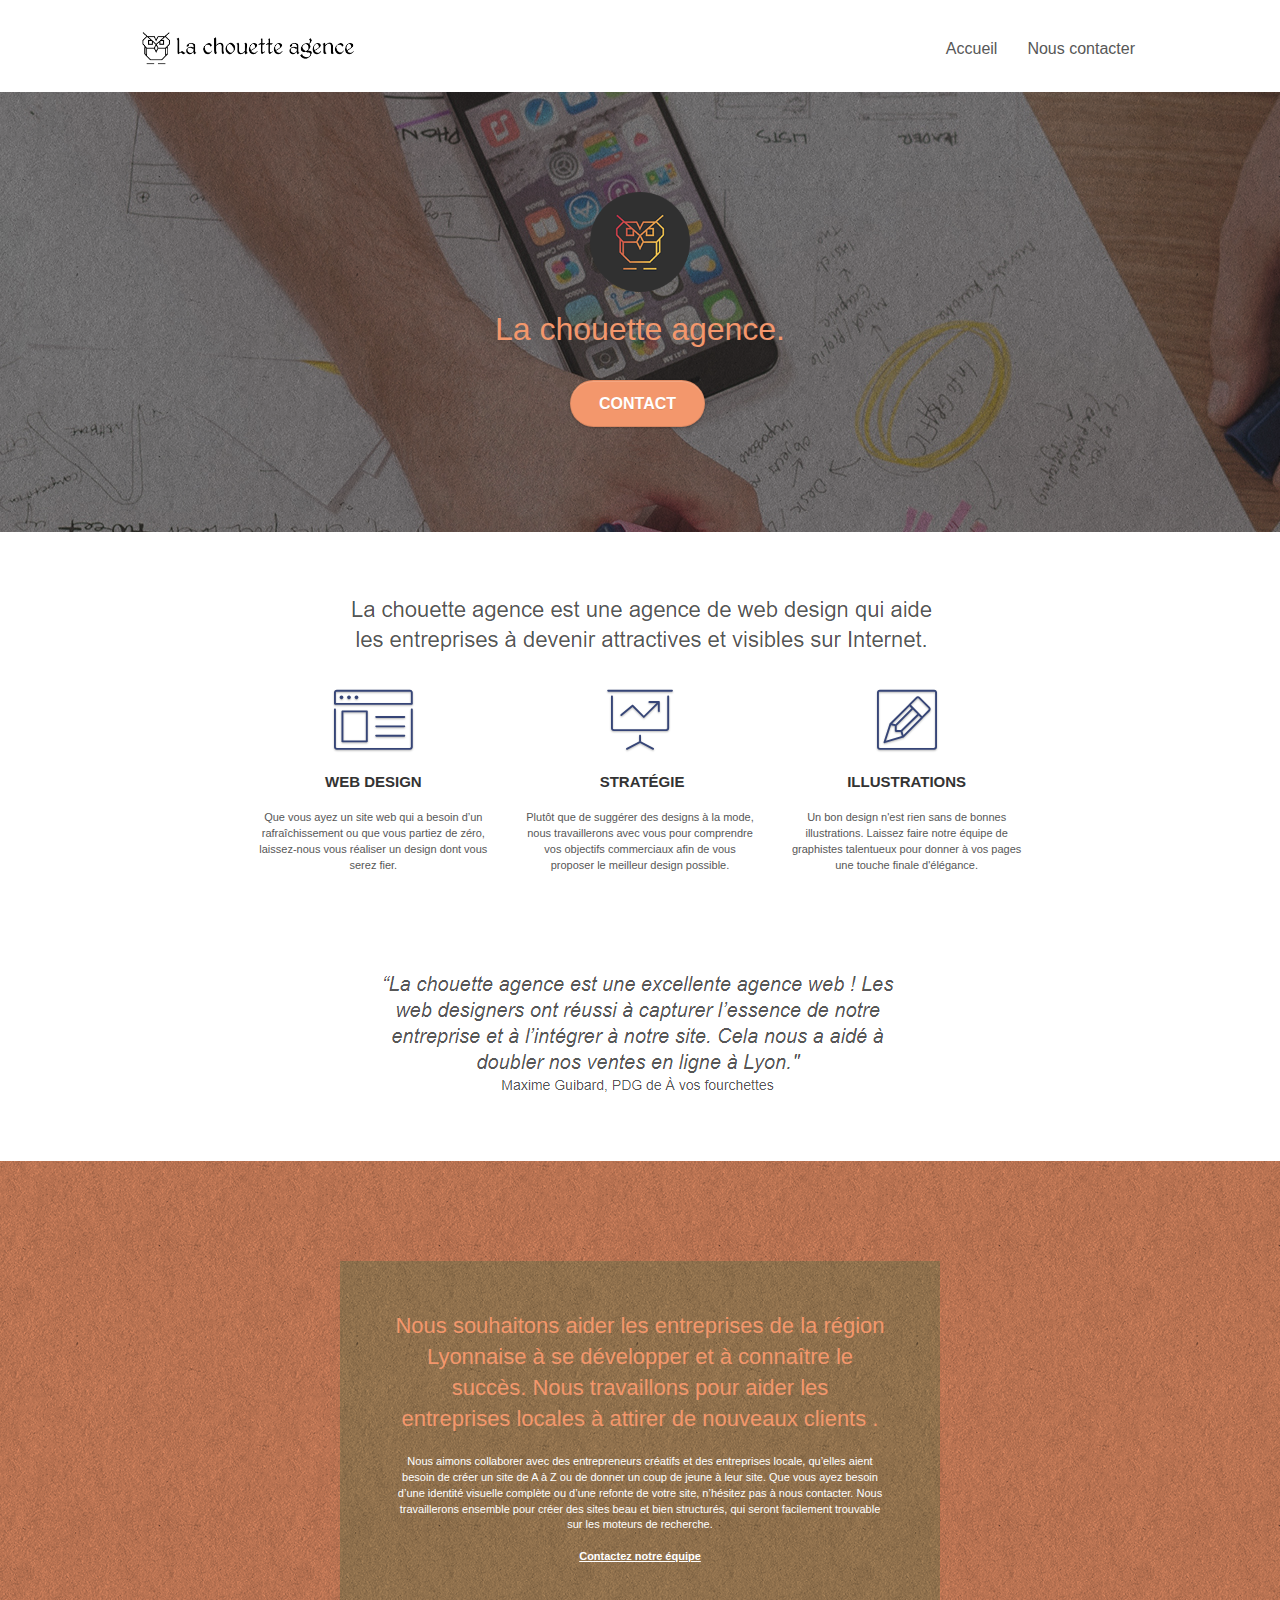
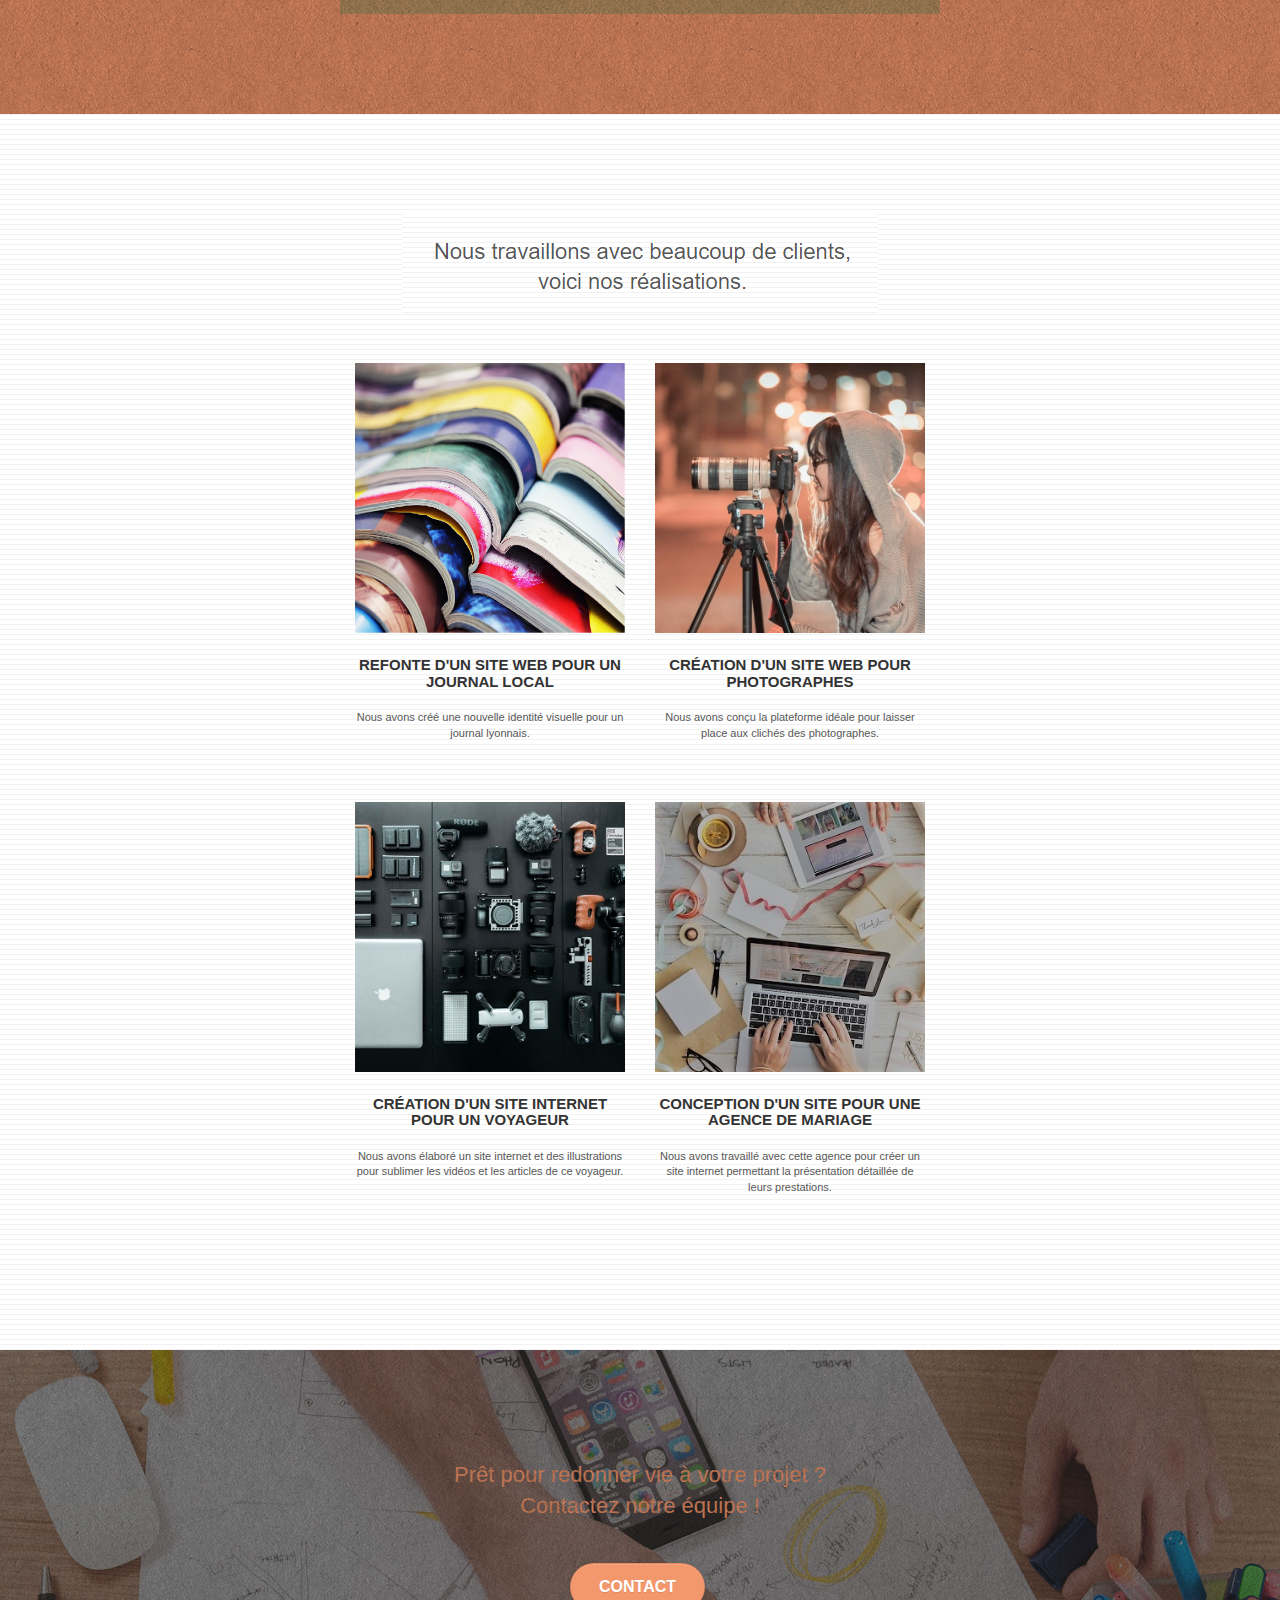
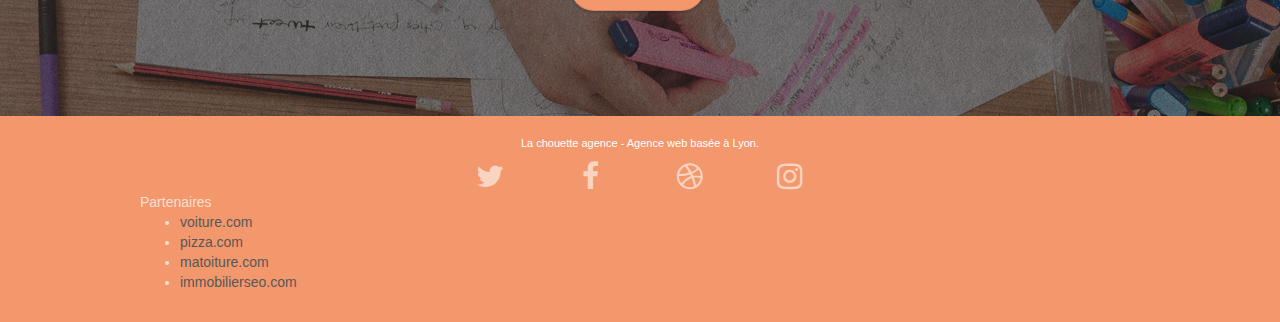
==== commit 8dd52a12: "modifier text page2 en Nous contacter" ====
--- a/accueil.html
+++ b/accueil.html
@@ -42,7 +42,7 @@
 					<li>
 					</li>
 					<li>
-						<a href="page2.html">page2 &gt;</a>
+						<a href="nous-contacter.html">Nous contacter</a>
 					</li>
 				</ul>
 			</div>
